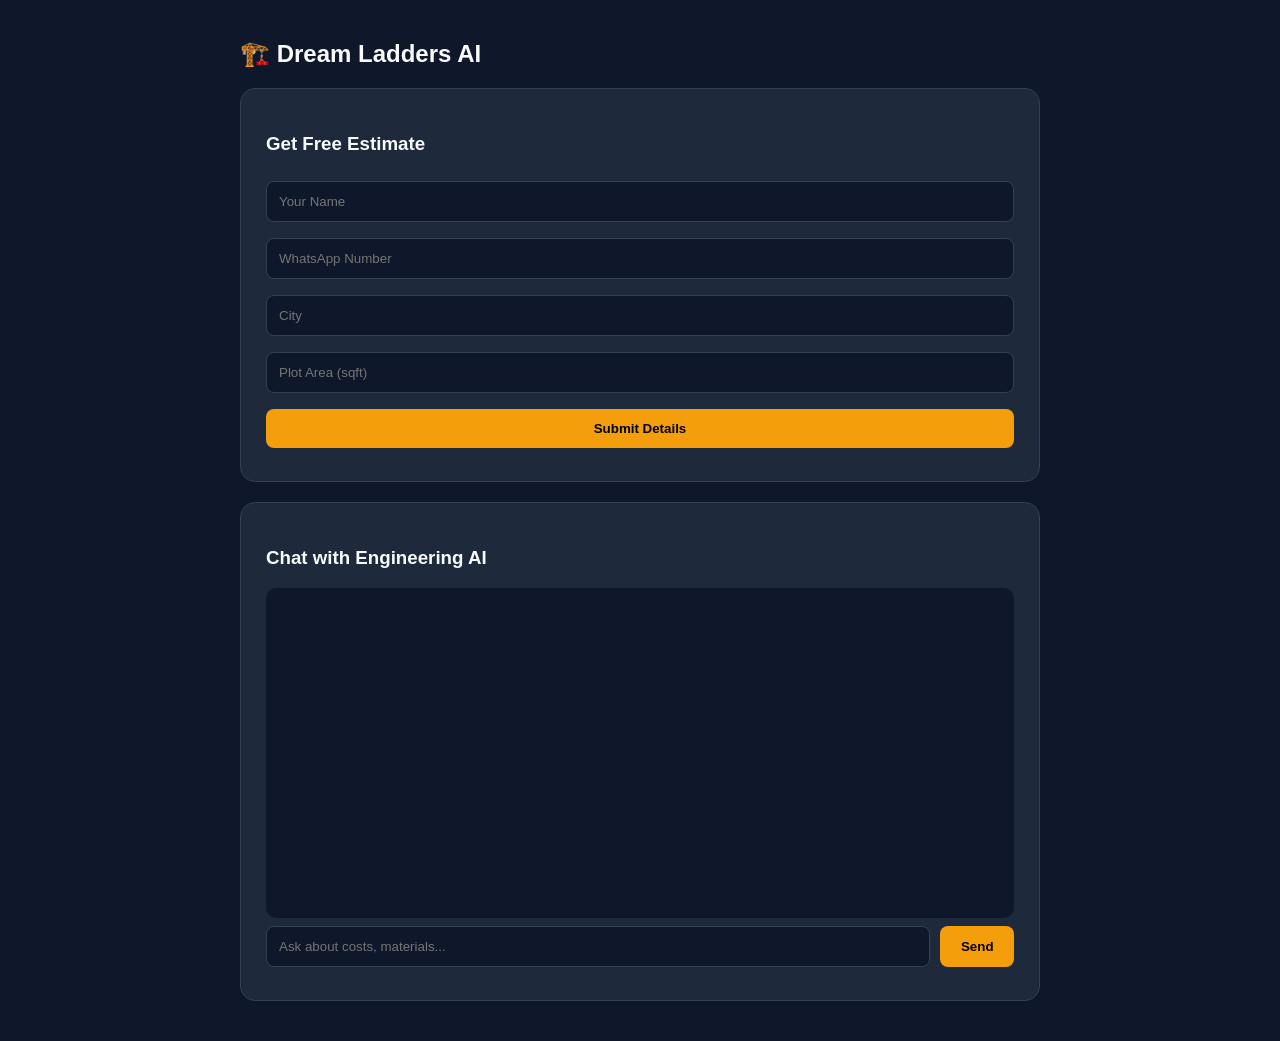
==== index.html @ 58c0bb3c "Add initial HTML structure for Dream Ladders AI" ====
<!DOCTYPE html>
<html lang="en">
<head>
    <meta charset="UTF-8">
    <meta name="viewport" content="width=device-width, initial-scale=1.0">
    <title>Dream Ladders | AI Construction</title>
    <style>
        :root { --bg: #0f172a; --card: #1e293b; --accent: #f59e0b; --text: #f8fafc; }
        body { background: var(--bg); color: var(--text); font-family: sans-serif; margin: 0; padding: 20px; }
        .container { max-width: 800px; margin: 0 auto; }
        .card { background: var(--card); padding: 25px; border-radius: 15px; margin-bottom: 20px; border: 1px solid #334155; }
        input, button { width: 100%; padding: 12px; margin: 8px 0; border-radius: 8px; border: none; }
        input { background: #0f172a; color: white; border: 1px solid #334155; box-sizing: border-box; }
        button { background: var(--accent); font-weight: bold; cursor: pointer; }
        #messages { height: 300px; overflow-y: auto; background: #0f172a; padding: 15px; border-radius: 10px; display: flex; flex-direction: column; gap: 10px; }
        .msg { padding: 10px; border-radius: 10px; max-width: 80%; }
        .user { background: var(--accent); color: black; align-self: flex-end; }
        .bot { background: #334155; align-self: flex-start; }
    </style>
</head>
<body>

<div class="container">
    <h2>🏗️ Dream Ladders AI</h2>
    
    <div class="card">
        <h3>Get Free Estimate</h3>
        <input id="userName" placeholder="Your Name">
        <input id="userPhone" placeholder="WhatsApp Number">
        <input id="userCity" placeholder="City">
        <input id="userArea" placeholder="Plot Area (sqft)">
        <button onclick="submitLead()">Submit Details</button>
    </div>

    <div class="card">
        <h3>Chat with Engineering AI</h3>
        <div id="messages"></div>
        <div style="display:flex; gap:10px;">
            <input id="chatInput" placeholder="Ask about costs, materials...">
            <button style="width:80px" onclick="sendMsg()">Send</button>
        </div>
    </div>
</div>

<script>
    // PASTE YOUR GOOGLE WEB APP URL HERE
    const PROXY_URL = "https://script.google.com/macros/s/AKfycbzuDquS1n-ADC5zF8oVSPfaSOT6YSFGvmuaf4hljwzh5cNMaXHGlvBbd2NvGMHA2WSJfQ/exec";

    async function submitLead() {
        const data = {
            type: "LEAD",
            name: document.getElementById('userName').value,
            phone: document.getElementById('userPhone').value,
            city: document.getElementById('userCity').value,
            area: document.getElementById('userArea').value
        };
        
        // Note: 'no-cors' is used because Google Scripts don't return standard CORS headers
        // Even with no-cors, the data WILL reach your Google Sheet.
        fetch(PROXY_URL, {
            method: 'POST',
            mode: 'no-cors',
            body: JSON.stringify(data)
        });
        alert("Details received! We will WhatsApp you shortly.");
    }

    async function sendMsg() {
        const input = document.getElementById('chatInput');
        const text = input.value.trim();
        if(!text) return;

        appendMessage(text, 'user');
        input.value = '';

        try {
            const response = await fetch(PROXY_URL, {
                method: 'POST',
                body: JSON.stringify({ type: "CHAT", message: text })
            });
            const result = await response.json();
            const aiText = result.candidates[0].content.parts[0].text;
            appendMessage(aiText, 'bot');
        } catch (e) {
            console.error(e);
            appendMessage("I'm connecting... try asking again in a moment.", 'bot');
        }
    }

    function appendMessage(text, sender) {
        const m = document.getElementById('messages');
        const div = document.createElement('div');
        div.className = `msg ${sender}`;
        div.innerText = text;
        m.appendChild(div);
        m.scrollTop = m.scrollHeight;
    }
</script>
</body>
</html>
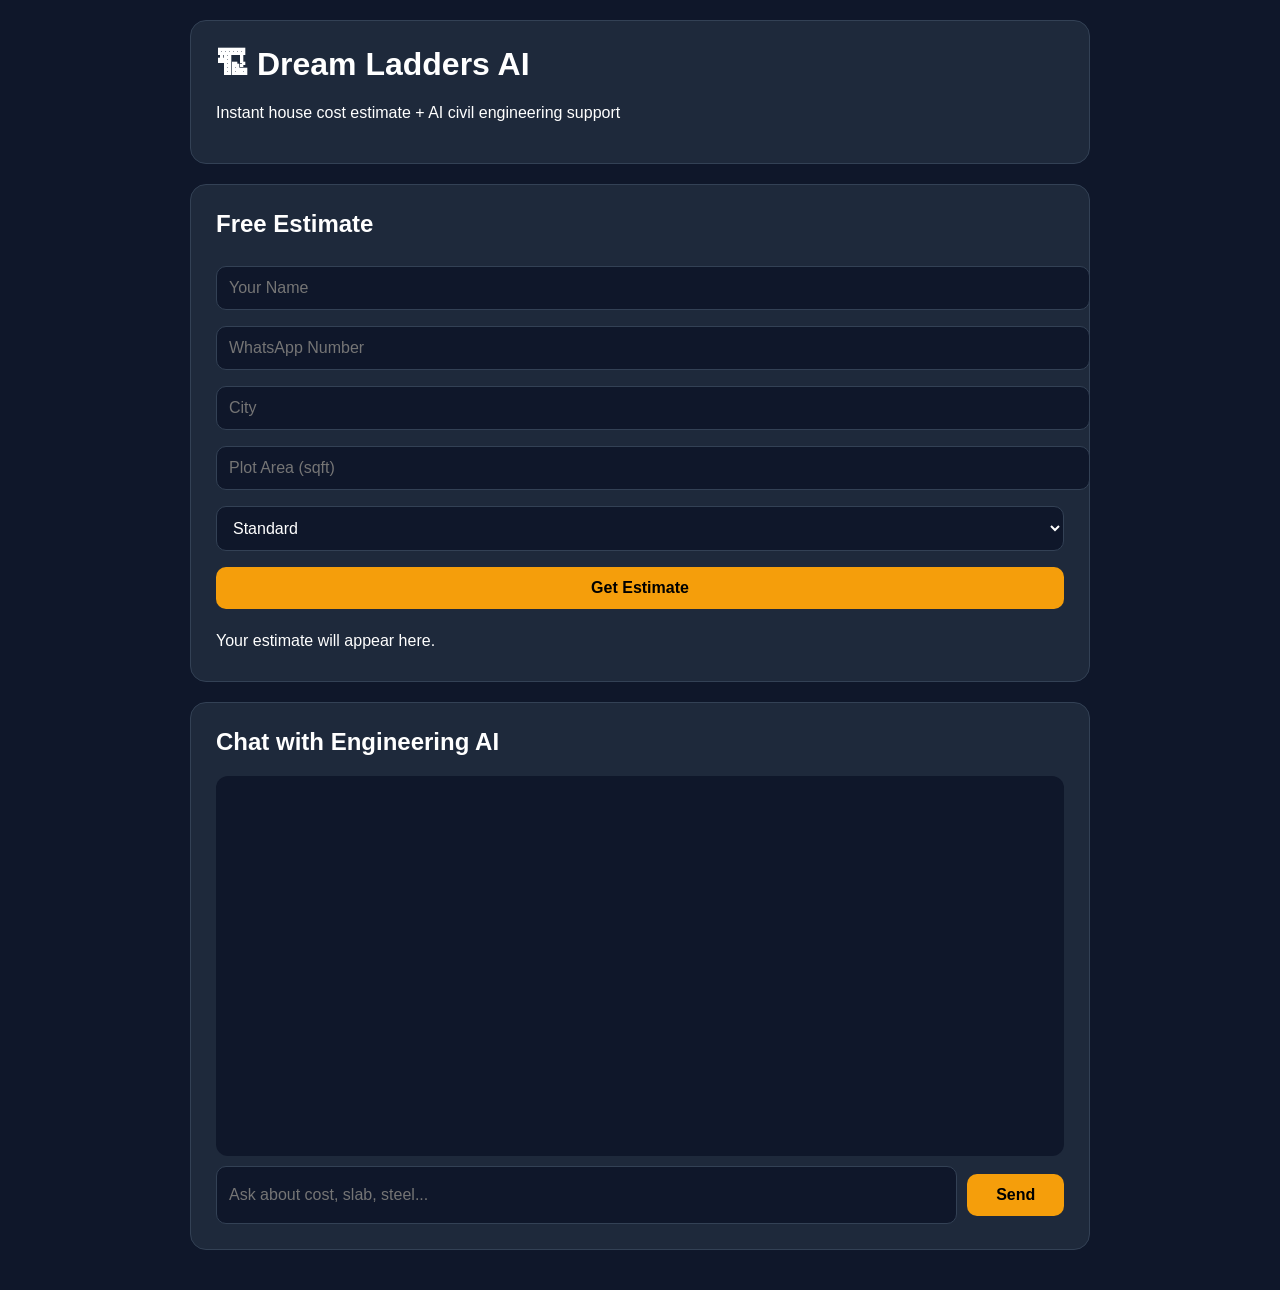
==== commit bb04a8d3: "Refactor index.html for improved layout and functionality Updated HTML structure and styles for Drea" ====
--- a/index.html
+++ b/index.html
@@ -1,100 +1,251 @@
 <!DOCTYPE html>
 <html lang="en">
 <head>
-    <meta charset="UTF-8">
-    <meta name="viewport" content="width=device-width, initial-scale=1.0">
-    <title>Dream Ladders | AI Construction</title>
-    <style>
-        :root { --bg: #0f172a; --card: #1e293b; --accent: #f59e0b; --text: #f8fafc; }
-        body { background: var(--bg); color: var(--text); font-family: sans-serif; margin: 0; padding: 20px; }
-        .container { max-width: 800px; margin: 0 auto; }
-        .card { background: var(--card); padding: 25px; border-radius: 15px; margin-bottom: 20px; border: 1px solid #334155; }
-        input, button { width: 100%; padding: 12px; margin: 8px 0; border-radius: 8px; border: none; }
-        input { background: #0f172a; color: white; border: 1px solid #334155; box-sizing: border-box; }
-        button { background: var(--accent); font-weight: bold; cursor: pointer; }
-        #messages { height: 300px; overflow-y: auto; background: #0f172a; padding: 15px; border-radius: 10px; display: flex; flex-direction: column; gap: 10px; }
-        .msg { padding: 10px; border-radius: 10px; max-width: 80%; }
-        .user { background: var(--accent); color: black; align-self: flex-end; }
-        .bot { background: #334155; align-self: flex-start; }
-    </style>
+<meta charset="UTF-8">
+<meta name="viewport" content="width=device-width,initial-scale=1">
+<title>Dream Ladders AI</title>
+
+<style>
+body{
+margin:0;
+font-family:Arial,sans-serif;
+background:#0f172a;
+color:#fff;
+padding:20px;
+}
+
+.container{
+max-width:900px;
+margin:auto;
+}
+
+.card{
+background:#1e293b;
+padding:25px;
+border-radius:16px;
+margin-bottom:20px;
+border:1px solid #334155;
+}
+
+h1,h2{
+margin-top:0;
+}
+
+input,select,button{
+width:100%;
+padding:12px;
+margin:8px 0;
+border-radius:10px;
+border:none;
+font-size:16px;
+}
+
+input,select{
+background:#0f172a;
+color:#fff;
+border:1px solid #334155;
+}
+
+button{
+background:#f59e0b;
+font-weight:bold;
+cursor:pointer;
+}
+
+#messages{
+height:350px;
+overflow-y:auto;
+background:#0f172a;
+padding:15px;
+border-radius:12px;
+display:flex;
+flex-direction:column;
+gap:10px;
+}
+
+.msg{
+padding:10px;
+border-radius:10px;
+max-width:80%;
+line-height:1.5;
+white-space:pre-wrap;
+}
+
+.user{
+background:#f59e0b;
+color:#000;
+align-self:flex-end;
+}
+
+.bot{
+background:#334155;
+align-self:flex-start;
+}
+
+.row{
+display:flex;
+gap:10px;
+}
+
+.row input{
+margin:0;
+}
+
+#result{
+margin-top:10px;
+line-height:1.8;
+}
+</style>
 </head>
+
 <body>
 
 <div class="container">
-    <h2>🏗️ Dream Ladders AI</h2>
-    
-    <div class="card">
-        <h3>Get Free Estimate</h3>
-        <input id="userName" placeholder="Your Name">
-        <input id="userPhone" placeholder="WhatsApp Number">
-        <input id="userCity" placeholder="City">
-        <input id="userArea" placeholder="Plot Area (sqft)">
-        <button onclick="submitLead()">Submit Details</button>
-    </div>
-
-    <div class="card">
-        <h3>Chat with Engineering AI</h3>
-        <div id="messages"></div>
-        <div style="display:flex; gap:10px;">
-            <input id="chatInput" placeholder="Ask about costs, materials...">
-            <button style="width:80px" onclick="sendMsg()">Send</button>
-        </div>
-    </div>
+
+<div class="card">
+<h1>🏗 Dream Ladders AI</h1>
+<p>Instant house cost estimate + AI civil engineering support</p>
+</div>
+
+<div class="card">
+<h2>Free Estimate</h2>
+
+<input id="name" placeholder="Your Name">
+<input id="phone" placeholder="WhatsApp Number">
+<input id="city" placeholder="City">
+<input id="sqft" type="number" placeholder="Plot Area (sqft)">
+
+<select id="finish">
+<option value="2200">Standard</option>
+<option value="2600">Premium</option>
+<option value="3200">Luxury</option>
+</select>
+
+<button onclick="calculateEstimate()">Get Estimate</button>
+
+<div id="result">Your estimate will appear here.</div>
+</div>
+
+<div class="card">
+<h2>Chat with Engineering AI</h2>
+
+<div id="messages"></div>
+
+<div class="row" style="margin-top:10px;">
+<input id="chatInput" placeholder="Ask about cost, slab, steel...">
+<button style="width:110px;" onclick="sendMsg()">Send</button>
+</div>
+
+</div>
+
 </div>
 
 <script>
-    // PASTE YOUR GOOGLE WEB APP URL HERE
-    const PROXY_URL = "https://script.google.com/macros/s/AKfycbzuDquS1n-ADC5zF8oVSPfaSOT6YSFGvmuaf4hljwzh5cNMaXHGlvBbd2NvGMHA2WSJfQ/exec";
-
-    async function submitLead() {
-        const data = {
-            type: "LEAD",
-            name: document.getElementById('userName').value,
-            phone: document.getElementById('userPhone').value,
-            city: document.getElementById('userCity').value,
-            area: document.getElementById('userArea').value
-        };
-        
-        // Note: 'no-cors' is used because Google Scripts don't return standard CORS headers
-        // Even with no-cors, the data WILL reach your Google Sheet.
-        fetch(PROXY_URL, {
-            method: 'POST',
-            mode: 'no-cors',
-            body: JSON.stringify(data)
-        });
-        alert("Details received! We will WhatsApp you shortly.");
-    }
-
-    async function sendMsg() {
-        const input = document.getElementById('chatInput');
-        const text = input.value.trim();
-        if(!text) return;
-
-        appendMessage(text, 'user');
-        input.value = '';
-
-        try {
-            const response = await fetch(PROXY_URL, {
-                method: 'POST',
-                body: JSON.stringify({ type: "CHAT", message: text })
-            });
-            const result = await response.json();
-            const aiText = result.candidates[0].content.parts[0].text;
-            appendMessage(aiText, 'bot');
-        } catch (e) {
-            console.error(e);
-            appendMessage("I'm connecting... try asking again in a moment.", 'bot');
-        }
-    }
-
-    function appendMessage(text, sender) {
-        const m = document.getElementById('messages');
-        const div = document.createElement('div');
-        div.className = `msg ${sender}`;
-        div.innerText = text;
-        m.appendChild(div);
-        m.scrollTop = m.scrollHeight;
-    }
+const SCRIPT_URL = "https://script.google.com/macros/s/AKfycbx5xYy6PwwwP31-F_YJISEu87kJxfJYYSasD-uCJAdVrhoRkM2xSRuguS_vJhMY06UUgA/exec";
+
+/******** LEAD + ESTIMATE ********/
+async function calculateEstimate(){
+
+const name = document.getElementById("name").value.trim();
+const phone = document.getElementById("phone").value.trim();
+const city = document.getElementById("city").value.trim();
+const sqft = Number(document.getElementById("sqft").value);
+const rate = Number(document.getElementById("finish").value);
+const finish = document.getElementById("finish").selectedOptions[0].text;
+
+if(!name || !phone || !city || !sqft){
+alert("Fill all fields");
+return;
+}
+
+const total = sqft * rate;
+
+document.getElementById("result").innerHTML =
+"<b>Total Estimate:</b> ₹" +
+total.toLocaleString("en-IN");
+
+await fetch(SCRIPT_URL,{
+method:"POST",
+mode:"no-cors",
+body:JSON.stringify({
+type:"LEAD",
+name,
+phone,
+city,
+sqft,
+finish,
+estimate:total
+})
+});
+}
+
+/******** CHAT ********/
+async function sendMsg(){
+
+const input = document.getElementById("chatInput");
+const text = input.value.trim();
+
+if(!text) return;
+
+appendMsg(text,"user");
+input.value="";
+
+appendMsg("Typing...","bot");
+
+try{
+
+const res = await fetch(SCRIPT_URL,{
+method:"POST",
+headers:{
+"Content-Type":"application/json"
+},
+body:JSON.stringify({
+type:"AI_CHAT",
+message:text
+})
+});
+
+const data = await res.json();
+
+document.querySelector(".bot:last-child").remove();
+
+appendMsg(data.reply || "Try again","bot");
+
+/* Save log */
+fetch(SCRIPT_URL,{
+method:"POST",
+mode:"no-cors",
+body:JSON.stringify({
+type:"CHAT",
+message:text,
+reply:data.reply
+})
+});
+
+}catch(err){
+
+document.querySelector(".bot:last-child").remove();
+appendMsg("Connection issue.","bot");
+
+}
+}
+
+function appendMsg(text,type){
+
+const box = document.getElementById("messages");
+
+const div = document.createElement("div");
+div.className = "msg " + type;
+div.innerText = text;
+
+box.appendChild(div);
+box.scrollTop = box.scrollHeight;
+}
+
+document.getElementById("chatInput").addEventListener("keydown",function(e){
+if(e.key==="Enter") sendMsg();
+});
 </script>
+
 </body>
 </html>
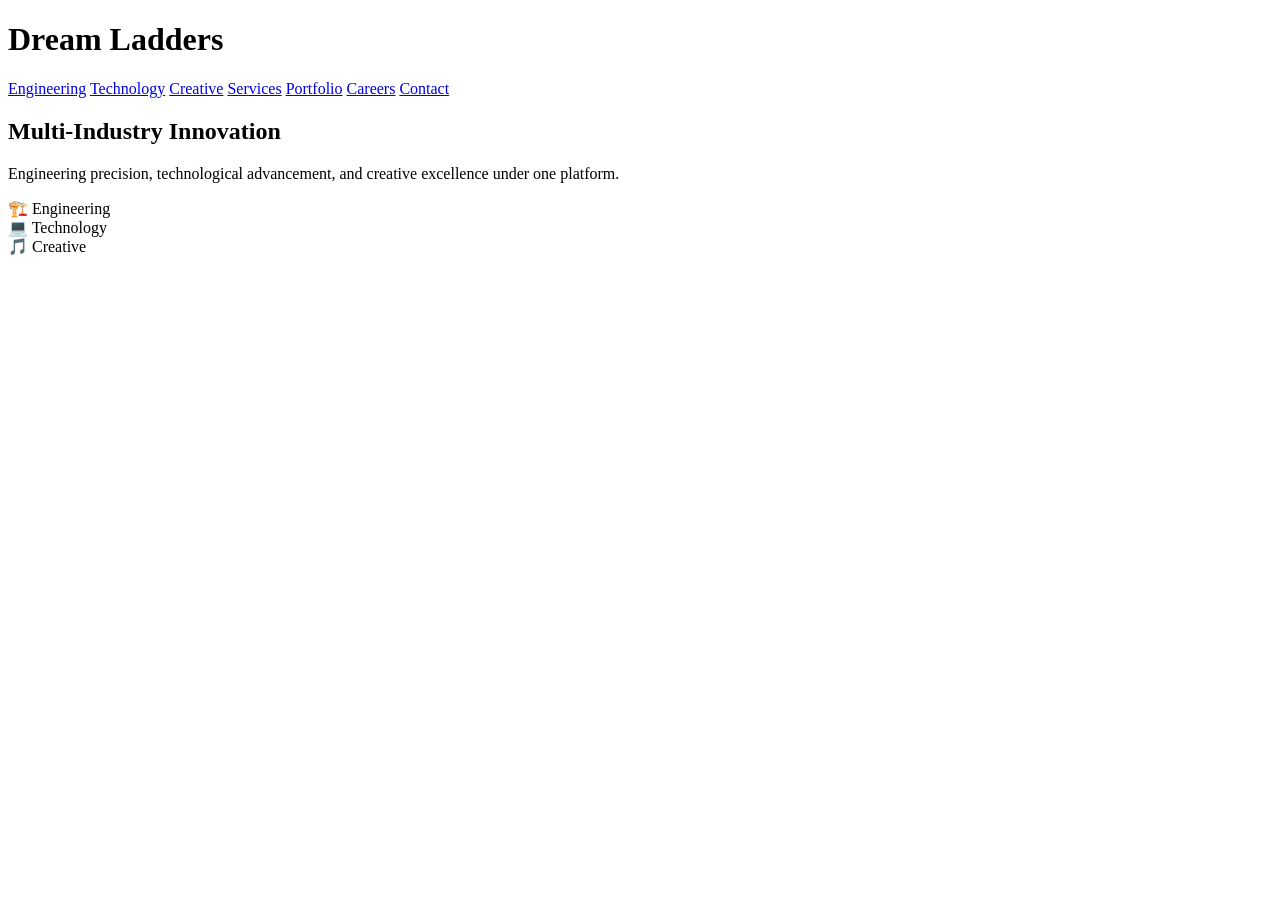
==== commit 03cbd8a1: "Refactor index.html with navigation and scripts Updated the HTML structure, added navigation links, " ====
--- a/index.html
+++ b/index.html
@@ -1,251 +1,36 @@
 <!DOCTYPE html>
 <html lang="en">
 <head>
-<meta charset="UTF-8">
-<meta name="viewport" content="width=device-width,initial-scale=1">
-<title>Dream Ladders AI</title>
+  <meta charset="UTF-8">
+  <title>Dream Ladders</title>
+  <link rel="stylesheet" href="css/style.css">
+</head>
+<body>
+  <header>
+    <h1>Dream Ladders</h1>
+    <nav>
+      <a href="engineering.html">Engineering</a>
+      <a href="technology.html">Technology</a>
+      <a href="creative.html">Creative</a>
+      <a href="services.html">Services</a>
+      <a href="portfolio.html">Portfolio</a>
+      <a href="careers.html">Careers</a>
+      <a href="contact.html">Contact</a>
+    </nav>
+  </header>
 
-<style>
-body{
-margin:0;
-font-family:Arial,sans-serif;
-background:#0f172a;
-color:#fff;
-padding:20px;
-}
+  <section class="hero">
+    <h2>Multi-Industry Innovation</h2>
+    <p>Engineering precision, technological advancement, and creative excellence under one platform.</p>
+  </section>
 
-.container{
-max-width:900px;
-margin:auto;
-}
+  <section class="industries">
+    <div class="card engineering">🏗️ Engineering</div>
+    <div class="card technology">💻 Technology</div>
+    <div class="card creative">🎵 Creative</div>
+  </section>
 
-.card{
-background:#1e293b;
-padding:25px;
-border-radius:16px;
-margin-bottom:20px;
-border:1px solid #334155;
-}
-
-h1,h2{
-margin-top:0;
-}
-
-input,select,button{
-width:100%;
-padding:12px;
-margin:8px 0;
-border-radius:10px;
-border:none;
-font-size:16px;
-}
-
-input,select{
-background:#0f172a;
-color:#fff;
-border:1px solid #334155;
-}
-
-button{
-background:#f59e0b;
-font-weight:bold;
-cursor:pointer;
-}
-
-#messages{
-height:350px;
-overflow-y:auto;
-background:#0f172a;
-padding:15px;
-border-radius:12px;
-display:flex;
-flex-direction:column;
-gap:10px;
-}
-
-.msg{
-padding:10px;
-border-radius:10px;
-max-width:80%;
-line-height:1.5;
-white-space:pre-wrap;
-}
-
-.user{
-background:#f59e0b;
-color:#000;
-align-self:flex-end;
-}
-
-.bot{
-background:#334155;
-align-self:flex-start;
-}
-
-.row{
-display:flex;
-gap:10px;
-}
-
-.row input{
-margin:0;
-}
-
-#result{
-margin-top:10px;
-line-height:1.8;
-}
-</style>
-</head>
-
-<body>
-
-<div class="container">
-
-<div class="card">
-<h1>🏗 Dream Ladders AI</h1>
-<p>Instant house cost estimate + AI civil engineering support</p>
-</div>
-
-<div class="card">
-<h2>Free Estimate</h2>
-
-<input id="name" placeholder="Your Name">
-<input id="phone" placeholder="WhatsApp Number">
-<input id="city" placeholder="City">
-<input id="sqft" type="number" placeholder="Plot Area (sqft)">
-
-<select id="finish">
-<option value="2200">Standard</option>
-<option value="2600">Premium</option>
-<option value="3200">Luxury</option>
-</select>
-
-<button onclick="calculateEstimate()">Get Estimate</button>
-
-<div id="result">Your estimate will appear here.</div>
-</div>
-
-<div class="card">
-<h2>Chat with Engineering AI</h2>
-
-<div id="messages"></div>
-
-<div class="row" style="margin-top:10px;">
-<input id="chatInput" placeholder="Ask about cost, slab, steel...">
-<button style="width:110px;" onclick="sendMsg()">Send</button>
-</div>
-
-</div>
-
-</div>
-
-<script>
-const SCRIPT_URL = "https://script.google.com/macros/s/AKfycbx5xYy6PwwwP31-F_YJISEu87kJxfJYYSasD-uCJAdVrhoRkM2xSRuguS_vJhMY06UUgA/exec";
-
-/******** LEAD + ESTIMATE ********/
-async function calculateEstimate(){
-
-const name = document.getElementById("name").value.trim();
-const phone = document.getElementById("phone").value.trim();
-const city = document.getElementById("city").value.trim();
-const sqft = Number(document.getElementById("sqft").value);
-const rate = Number(document.getElementById("finish").value);
-const finish = document.getElementById("finish").selectedOptions[0].text;
-
-if(!name || !phone || !city || !sqft){
-alert("Fill all fields");
-return;
-}
-
-const total = sqft * rate;
-
-document.getElementById("result").innerHTML =
-"<b>Total Estimate:</b> ₹" +
-total.toLocaleString("en-IN");
-
-await fetch(SCRIPT_URL,{
-method:"POST",
-mode:"no-cors",
-body:JSON.stringify({
-type:"LEAD",
-name,
-phone,
-city,
-sqft,
-finish,
-estimate:total
-})
-});
-}
-
-/******** CHAT ********/
-async function sendMsg(){
-
-const input = document.getElementById("chatInput");
-const text = input.value.trim();
-
-if(!text) return;
-
-appendMsg(text,"user");
-input.value="";
-
-appendMsg("Typing...","bot");
-
-try{
-
-const res = await fetch(SCRIPT_URL,{
-method:"POST",
-headers:{
-"Content-Type":"application/json"
-},
-body:JSON.stringify({
-type:"AI_CHAT",
-message:text
-})
-});
-
-const data = await res.json();
-
-document.querySelector(".bot:last-child").remove();
-
-appendMsg(data.reply || "Try again","bot");
-
-/* Save log */
-fetch(SCRIPT_URL,{
-method:"POST",
-mode:"no-cors",
-body:JSON.stringify({
-type:"CHAT",
-message:text,
-reply:data.reply
-})
-});
-
-}catch(err){
-
-document.querySelector(".bot:last-child").remove();
-appendMsg("Connection issue.","bot");
-
-}
-}
-
-function appendMsg(text,type){
-
-const box = document.getElementById("messages");
-
-const div = document.createElement("div");
-div.className = "msg " + type;
-div.innerText = text;
-
-box.appendChild(div);
-box.scrollTop = box.scrollHeight;
-}
-
-document.getElementById("chatInput").addEventListener("keydown",function(e){
-if(e.key==="Enter") sendMsg();
-});
-</script>
-
+  <script src="js/main.js"></script>
+  <script src="js/chatbot.js"></script>
 </body>
 </html>
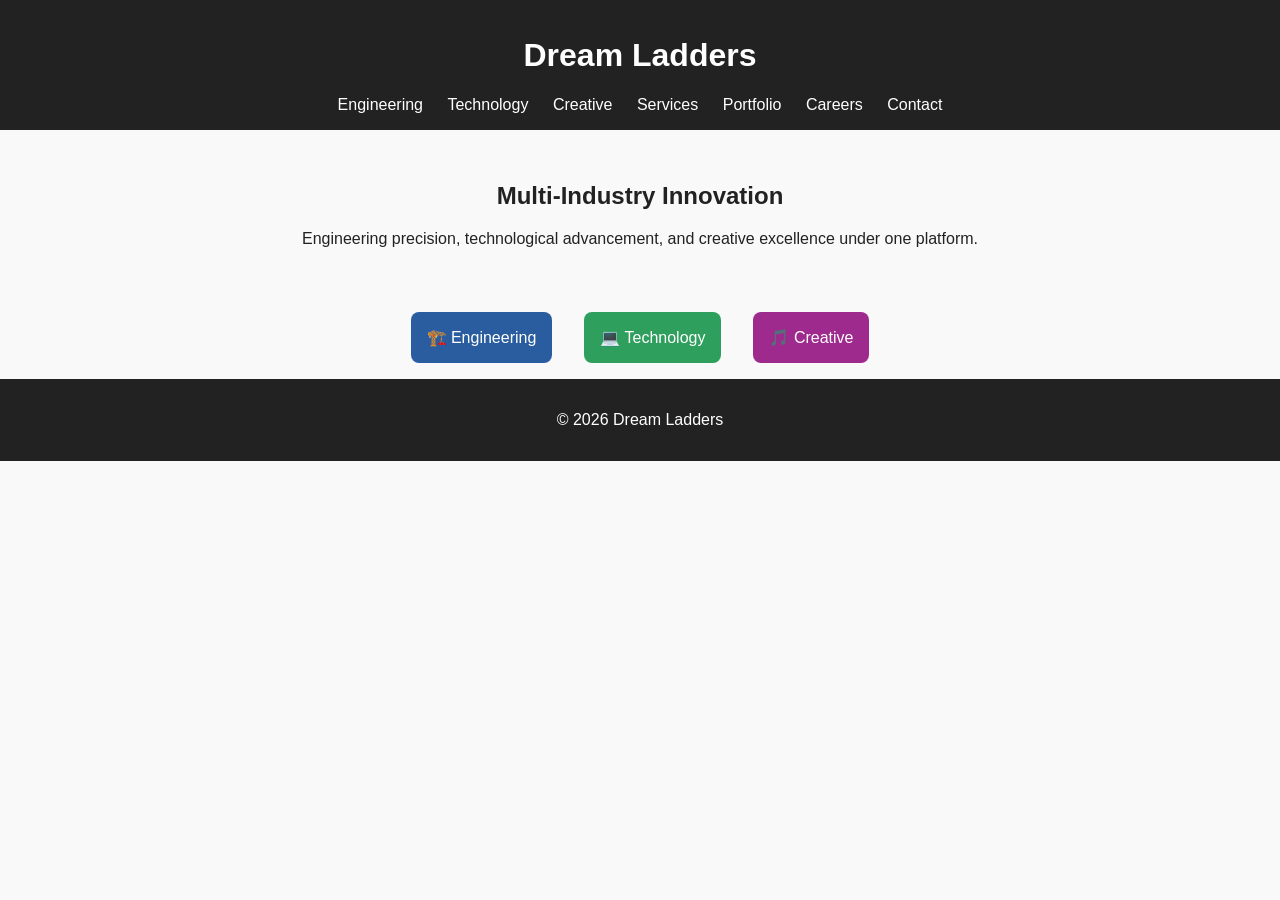
==== commit 914d8d1a: "Refactor index.html for Dream Ladders Platform Updated the HTML structure and styling for the Dream " ====
--- a/index.html
+++ b/index.html
@@ -2,7 +2,7 @@
 <html lang="en">
 <head>
   <meta charset="UTF-8">
-  <title>Dream Ladders</title>
+  <title>Dream Ladders Platform</title>
   <link rel="stylesheet" href="css/style.css">
 </head>
 <body>
@@ -24,12 +24,16 @@
     <p>Engineering precision, technological advancement, and creative excellence under one platform.</p>
   </section>
 
-  <section class="industries">
+  <section class="industries grid">
     <div class="card engineering">🏗️ Engineering</div>
     <div class="card technology">💻 Technology</div>
     <div class="card creative">🎵 Creative</div>
   </section>
 
+  <footer>
+    <p>&copy; 2026 Dream Ladders</p>
+  </footer>
+
   <script src="js/main.js"></script>
   <script src="js/chatbot.js"></script>
 </body>
--- a/css/style.css
+++ b/css/style.css
@@ -0,0 +1,94 @@
+:root {
+  --engineering: #2a5d9f;
+  --technology: #2f9f5d;
+  --creative: #9f2a8d;
+  --dark: #222;
+  --light: #f9f9f9;
+}
+
+body {
+  font-family: 'Segoe UI', Arial, sans-serif;
+  margin: 0;
+  background: var(--light);
+  color: var(--dark);
+}
+
+header {
+  background: var(--dark);
+  color: #fff;
+  padding: 1rem;
+  text-align: center;
+}
+
+nav a {
+  color: #fff;
+  margin: 0 10px;
+  text-decoration: none;
+}
+
+.hero {
+  padding: 2rem;
+  text-align: center;
+}
+
+.card {
+  padding: 1rem;
+  margin: 1rem;
+  border-radius: 8px;
+  color: #fff;
+  text-align: center;
+}
+.card.engineering { background: var(--engineering); }
+.card.technology { background: var(--technology); }
+.card.creative { background: var(--creative); }
+
+.grid {
+  display: flex;
+  flex-wrap: wrap;
+  justify-content: center;
+}
+
+footer {
+  background: var(--dark);
+  color: #fff;
+  text-align: center;
+  padding: 1rem;
+}
+
+/* Chatbot */
+#chatbot {
+  position: fixed;
+  bottom: 20px;
+  right: 20px;
+  width: 300px;
+  background: #fff;
+  border: 1px solid #ccc;
+  border-radius: 8px;
+  box-shadow: 0 4px 8px rgba(0,0,0,0.2);
+  font-size: 14px;
+}
+#chat-window {
+  display: flex;
+  flex-direction: column;
+  height: 400px;
+}
+#chat-messages {
+  flex: 1;
+  overflow-y: auto;
+  padding: 10px;
+}
+#chat-input {
+  border: none;
+  padding: 8px;
+  width: 80%;
+}
+#chat-send {
+  width: 20%;
+  border: none;
+  background: var(--engineering);
+  color: #fff;
+  cursor: pointer;
+}
+.message { margin: 5px 0; }
+.user { text-align: right; color: var(--engineering); }
+.bot { text-align: left; color: #333; }
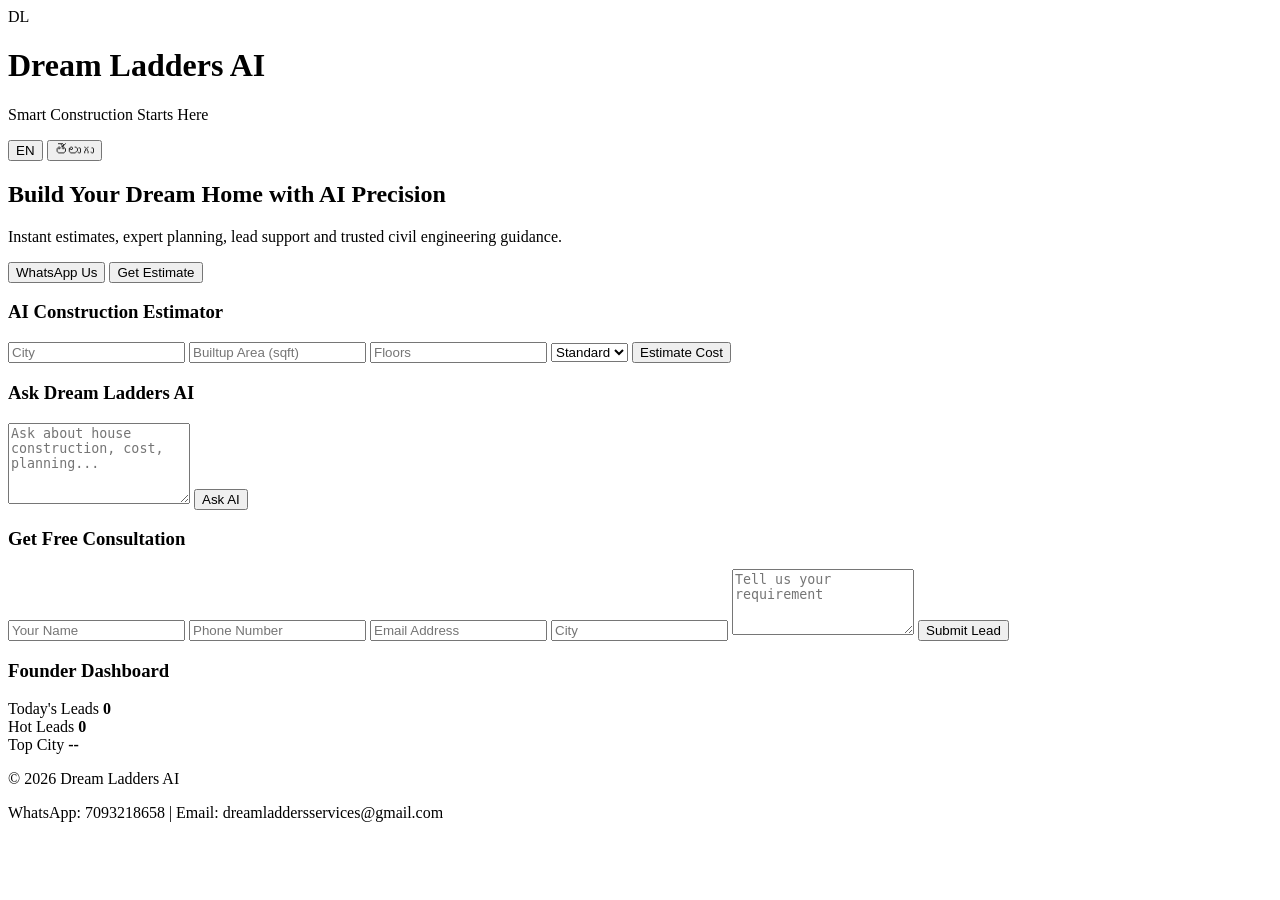
==== commit 6e7051e7: "Enhance index.html with SEO meta tags and header Added meta tags for SEO and improved header structu" ====
--- a/index.html
+++ b/index.html
@@ -1,40 +1,159 @@
 <!DOCTYPE html>
 <html lang="en">
 <head>
-  <meta charset="UTF-8">
-  <title>Dream Ladders Platform</title>
-  <link rel="stylesheet" href="css/style.css">
+  <meta charset="UTF-8" />
+  <meta name="viewport" content="width=device-width, initial-scale=1.0" />
+
+  <title>Dream Ladders AI – Smart Construction Starts Here</title>
+
+  <meta
+    name="description"
+    content="Dream Ladders AI offers smart house construction estimates, civil engineering support, planning guidance and project consultation."
+  />
+
+  <meta
+    name="keywords"
+    content="construction estimate, house cost calculator, civil engineer, Dream Ladders AI, Telangana construction"
+  />
+
+  <meta property="og:title" content="Dream Ladders AI" />
+  <meta
+    property="og:description"
+    content="Smart Construction Starts Here"
+  />
+  <meta property="og:type" content="website" />
+
+  <link rel="stylesheet" href="style.css" />
 </head>
+
 <body>
-  <header>
-    <h1>Dream Ladders</h1>
-    <nav>
-      <a href="engineering.html">Engineering</a>
-      <a href="technology.html">Technology</a>
-      <a href="creative.html">Creative</a>
-      <a href="services.html">Services</a>
-      <a href="portfolio.html">Portfolio</a>
-      <a href="careers.html">Careers</a>
-      <a href="contact.html">Contact</a>
-    </nav>
+
+  <!-- Header -->
+  <header class="header">
+    <div class="container nav">
+      <div class="brand">
+        <div class="logo">DL</div>
+        <div>
+          <h1 id="brandTitle">Dream Ladders AI</h1>
+          <p class="tagline">Smart Construction Starts Here</p>
+        </div>
+      </div>
+
+      <div class="nav-actions">
+        <button class="small-btn" onclick="setLanguage('en')">EN</button>
+        <button class="small-btn" onclick="setLanguage('te')">తెలుగు</button>
+      </div>
+    </div>
   </header>
 
+  <!-- Hero -->
   <section class="hero">
-    <h2>Multi-Industry Innovation</h2>
-    <p>Engineering precision, technological advancement, and creative excellence under one platform.</p>
+    <div class="container">
+      <h2 id="heroTitle">Build Your Dream Home with AI Precision</h2>
+      <p id="heroText">
+        Instant estimates, expert planning, lead support and trusted civil engineering guidance.
+      </p>
+
+      <div class="hero-buttons">
+        <button onclick="openWhatsApp()">WhatsApp Us</button>
+        <button class="secondary" onclick="scrollToEstimator()">Get Estimate</button>
+      </div>
+    </div>
   </section>
 
-  <section class="industries grid">
-    <div class="card engineering">🏗️ Engineering</div>
-    <div class="card technology">💻 Technology</div>
-    <div class="card creative">🎵 Creative</div>
+  <!-- Estimator -->
+  <section class="section">
+    <div class="container card" id="estimatorSection">
+      <h3 id="estimatorHeading">AI Construction Estimator</h3>
+
+      <input type="text" id="city" placeholder="City" />
+      <input type="number" id="area" placeholder="Builtup Area (sqft)" />
+      <input type="number" id="floors" placeholder="Floors" />
+
+      <select id="quality">
+        <option value="standard">Standard</option>
+        <option value="premium">Premium</option>
+        <option value="luxury">Luxury</option>
+      </select>
+
+      <button onclick="estimateCost()">Estimate Cost</button>
+
+      <div id="result" class="result-box"></div>
+    </div>
   </section>
 
-  <footer>
-    <p>&copy; 2026 Dream Ladders</p>
+  <!-- AI Chat -->
+  <section class="section">
+    <div class="container card">
+      <h3 id="chatHeading">Ask Dream Ladders AI</h3>
+
+      <textarea
+        id="chat"
+        rows="5"
+        placeholder="Ask about house construction, cost, planning..."
+      ></textarea>
+
+      <button onclick="askAI()">Ask AI</button>
+
+      <div id="reply" class="result-box"></div>
+    </div>
+  </section>
+
+  <!-- Lead Form -->
+  <section class="section">
+    <div class="container card">
+      <h3 id="leadHeading">Get Free Consultation</h3>
+
+      <input type="text" id="name" placeholder="Your Name" />
+      <input type="text" id="phone" placeholder="Phone Number" />
+      <input type="email" id="email" placeholder="Email Address" />
+      <input type="text" id="leadCity" placeholder="City" />
+
+      <textarea
+        id="requirement"
+        rows="4"
+        placeholder="Tell us your requirement"
+      ></textarea>
+
+      <button onclick="submitLead()">Submit Lead</button>
+
+      <div id="leadMessage" class="result-box"></div>
+    </div>
+  </section>
+
+  <!-- Dashboard -->
+  <section class="section">
+    <div class="container card">
+      <h3>Founder Dashboard</h3>
+
+      <div class="dashboard-grid">
+        <div class="dash-box">
+          <span>Today's Leads</span>
+          <strong id="todayLeads">0</strong>
+        </div>
+
+        <div class="dash-box">
+          <span>Hot Leads</span>
+          <strong id="hotLeads">0</strong>
+        </div>
+
+        <div class="dash-box">
+          <span>Top City</span>
+          <strong id="topCity">--</strong>
+        </div>
+      </div>
+    </div>
+  </section>
+
+  <!-- Footer -->
+  <footer class="footer">
+    <div class="container">
+      <p>© 2026 Dream Ladders AI</p>
+      <p>WhatsApp: 7093218658 | Email: dreamladdersservices@gmail.com</p>
+    </div>
   </footer>
 
-  <script src="js/main.js"></script>
-  <script src="js/chatbot.js"></script>
+  <script src="config.js"></script>
+  <script src="script.js"></script>
 </body>
 </html>
